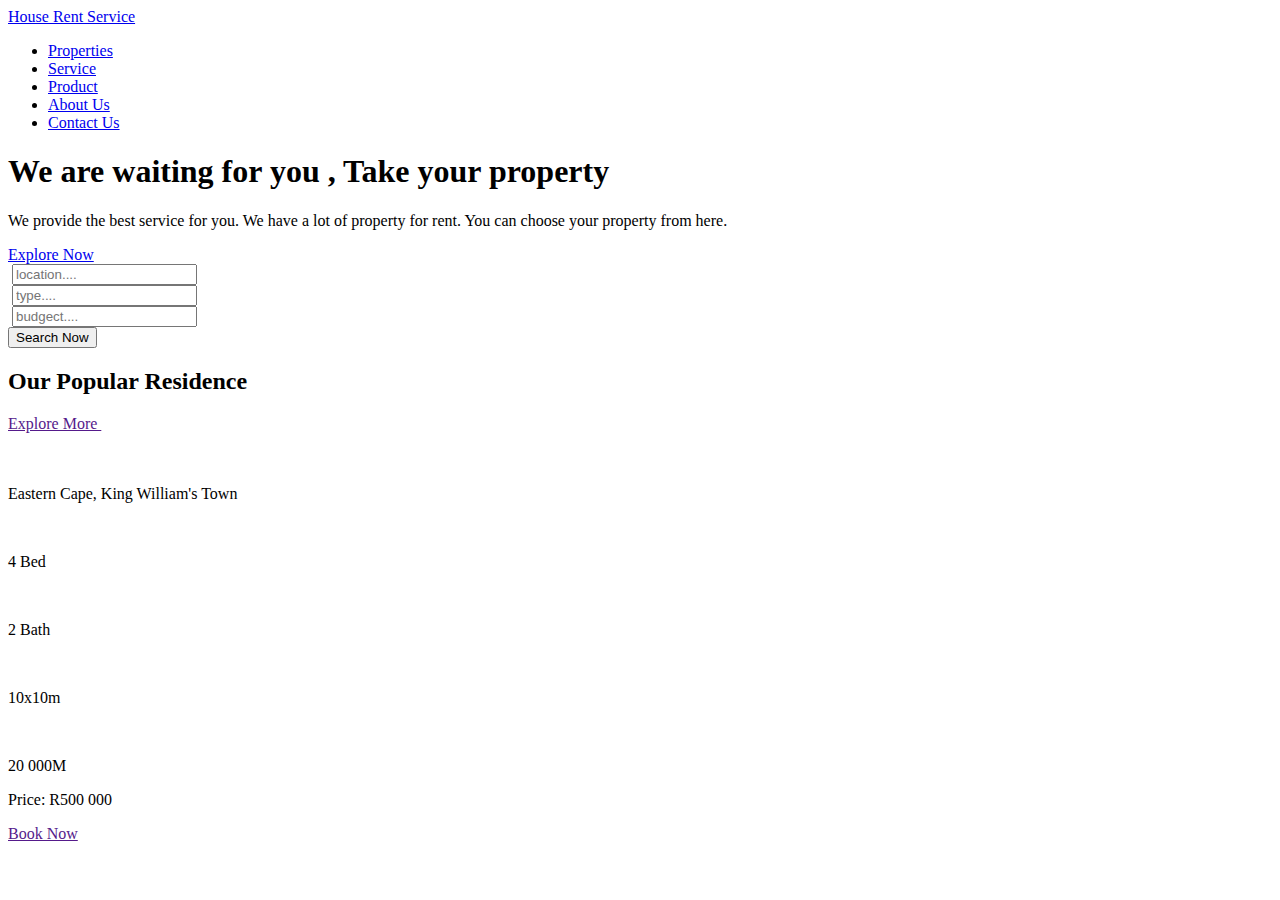
==== index.html @ ed47a106 "frame work" ====
<!DOCTYPE html>
<html lang="en">
  <head>
    <meta charset="UTF-8" />
    <meta http-equiv="X-UA-Compatible" content="IE=edge" />
    <meta name="viewport" content="width=device-width, initial-scale=1.0" />

    <!-- link icon -->

    <link rel="icon" href="images/house.png" />
    <title>House Rent Service</title>

    <!-- CSS -->

    <link rel="stylesheet" href="css/style.css" />
  </head>

  <body>
    <!-- navbar section startc -->

    <nav class="navbar">
      <div class="container">
        <div class="logo">
          <a href="index.html">House Rent Service</a>
        </div>

        <div class="nav-link">
          <ul>
            <li><a href="#property" class="list-item">Properties</a></li>
            <li><a href="#Service" class="list-item">Service</a></li>
            <li><a href="#Product" class="list-item">Product</a></li>
            <li><a href="#About Us" class="list-item">About Us</a></li>
            <li><a href="#Contact Us" class="list-item">Contact Us</a></li>
          </ul>

          <div class="mobile-menu" onclick="showMenu()">
            <div class="line line1"></div>
            <div class="line line2"></div>
            <div class="line line3"></div>
          </div>
        </div>
      </div>
    </nav>

    <!-- navbar section end -->

    <!-- header section start -->

    <section class="header" id="header">
      <div class="container">
        <div class="header-info">
          <h1 class="header-headline">
            We are waiting for you , Take your property
          </h1>
          <p class="header-para">
            We provide the best service for you. We have a lot of property for
            rent. You can choose your property from here.
          </p>

          <a href="#" class="btn">Explore Now</a>
        </div>
      </div>
    </section>

    <!-- header section end -->

    <!-- search section start -->

    <form>
      <div class="container">
        <div class="input">
          <img src="images/locatio.png" alt="" id="" />
          <input type="text" name="location" placeholder="location...." />
        </div>
        <div class="input">
          <img src="images/locatio.png" alt="" id="" />
          <input type="text" name="location" placeholder="type...." />
        </div>
        <div class="input">
          <img src="images/locatio.png" alt="" id="" />
          <input type="text" name="location" placeholder="budgect...." />
        </div>
        <div class="input-btn">
          <button type="submit">Search Now</button>
        </div>
      </div>
    </form>

    <!-- search section end -->

    <!-- property section start -->
    <section id="property">
      <div class="property-info">
        <h2 class="property-title">Our Popular Residence</h2>

        <a href="" class="property-btn">
          Explore More
          <img src="images/arrow.png" alt="" />
        </a>
      </div>
      <div class="container">
        <div class="property-card">
          <img src="images/property1.jpg" alt="" class="property-img" />
          <div class="card-info">
            <div class="card-info-content">
              <img src="images/locatio.png" alt="" />
              <p class="location-name">Eastern Cape, King William's Town</p>
            </div>
            <div class="card-info-content">
              <div class="content">
                <img src="images/bed.png" alt="" />
                <p>4 Bed</p>
              </div>
                <div class="content">
                    <img src="images/bath.png" alt="" />
                    <p>2 Bath</p>
                </div>
                <div class="content">
                    <img src="images/size.png" alt="" />
                    <p>10x10m</p>
                </div>
                <div class="content">
                    <img src="images/area.png" alt="" />
                    <p>20 000M</p>
                </div>
                <div class="content">
                    <p>Price: R500 000</p>
                    <a href="" class="booking-btn">Book Now</a>
                </div>
            </div>
          </div>
        </div>
      </div>
    </section>

    <!-- property section end -->

    <script src="js/script.js"></script>
  </body>
</html>
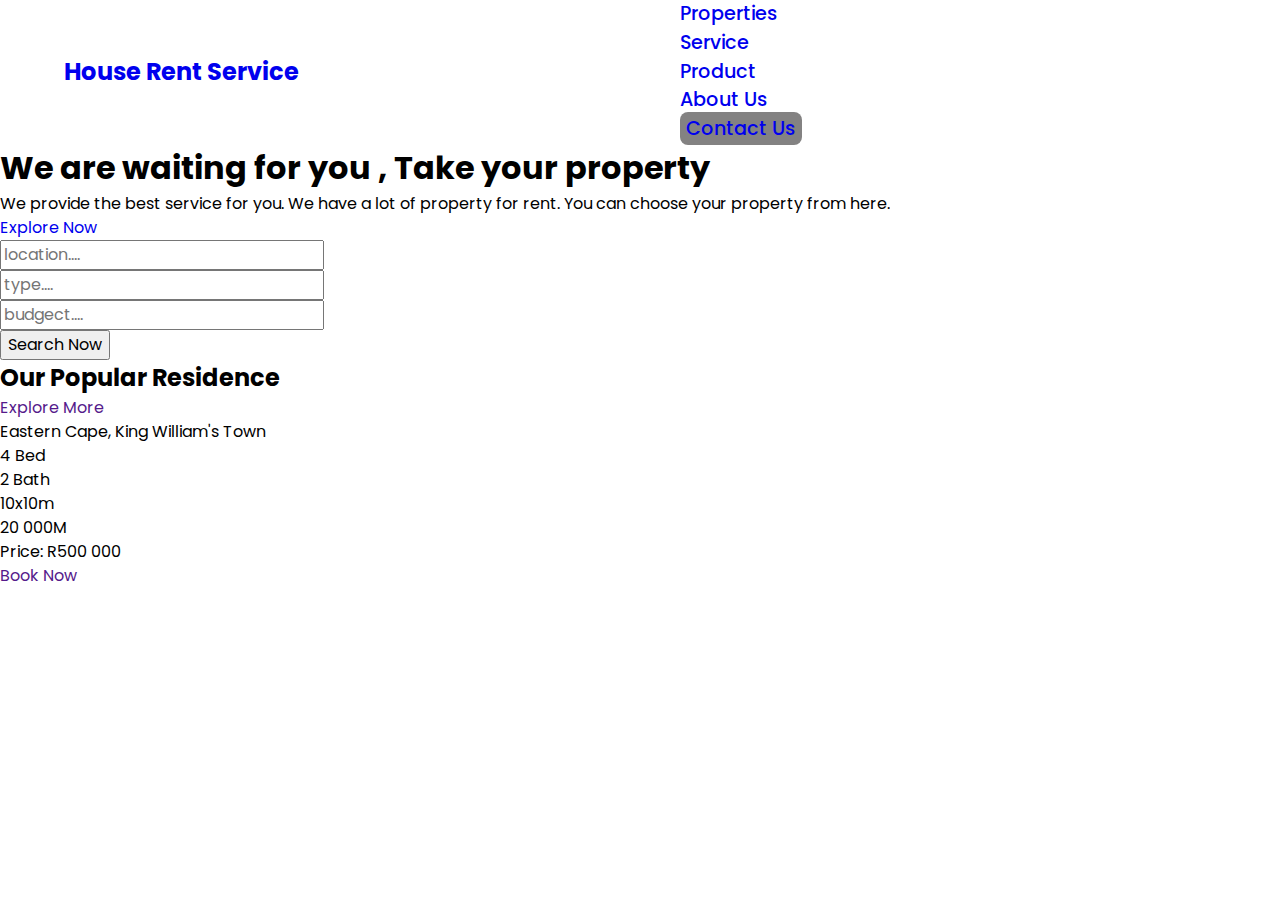
==== commit a922f5d0: "style, set" ====
--- a/index.html
+++ b/index.html
@@ -12,7 +12,7 @@
 
     <!-- CSS -->
 
-    <link rel="stylesheet" href="css/style.css" />
+    <link rel="stylesheet" href="./style.css" />
   </head>
 
   <body>
@@ -30,7 +30,7 @@
             <li><a href="#Service" class="list-item">Service</a></li>
             <li><a href="#Product" class="list-item">Product</a></li>
             <li><a href="#About Us" class="list-item">About Us</a></li>
-            <li><a href="#Contact Us" class="list-item">Contact Us</a></li>
+            <li><a href="#Contact Us" class="list-item Contact">Contact Us</a></li>
           </ul>
 
           <div class="mobile-menu" onclick="showMenu()">
@@ -135,6 +135,7 @@
 
     <!-- property section end -->
 
-    <script src="js/script.js"></script>
+    <script src="./App.js"></script>
   </body>
+
 </html>
--- a/style.css
+++ b/style.css
@@ -0,0 +1,126 @@
+/* google font */
+@import url("https://fonts.googleapis.com/css2?family=Poppins:wght@200;300;400;500;700&display=swap");
+/* google font  */
+
+* {
+  margin: 0;
+}
+
+body {
+  height: 100%;
+  font-family: "Poppins", sans-serif;
+  font-size: 16px;
+}
+
+/*
+Add accessible line-height
+Improve text rendering
+*/
+body {
+  line-height: 1.5;
+  -webkit-font-smoothing: antialiased;
+  -moz-osx-font-smoothing: grayscale;
+}
+
+/*
+Improve meadia default style
+*/
+img,
+picture,
+video,
+canvas,
+svg {
+  display: block;
+  max-width: 100%;
+  /* height: auto; */
+}
+
+/*
+Remove built-in form typography styles
+*/
+button,
+input,
+textarea,
+select {
+  font: inherit;
+}
+
+/*
+avoid text overflow
+*/
+
+p,
+h1,
+h2,
+h3,
+h4,
+h5,
+h6 {
+  overflow-wrap: break-word;
+  word-wrap: break-word;
+  word-break: break-word;
+}
+
+li {
+  list-style: none;
+}
+
+a {
+  text-decoration: none;
+    /* color: inherit; */
+}
+
+
+/*
+navbar style
+*/
+
+nav {
+    width: 100%;
+    max-width: 1900px;
+    /* position: absolute; */
+    inset: 0 0 100% 0;
+}
+
+nav .container {
+    width: 90%;
+    margin: 0 auto;
+    min-height: 80px;
+    background-color: transparent;
+    display: flex;
+    justify-content: space-between;
+    align-items: center;
+    
+}
+
+.logo {
+    font-size: 1.5rem;
+    font-weight: 700;
+    /* color: #fff; */
+}
+
+.nav-link {
+    display: flex;
+    justify-content: space-between;
+    align-items: center;
+    flex-basis: 50%;
+}
+
+.list-item {
+    /* color: #fff; */
+    font-size: 1.2rem;
+    font-weight: 500;
+    transition: opacity 300ms ease;
+}
+
+.list-item:hover {
+    opacity: 0.8;
+}
+
+.Contact {
+    background-color: rgb(131, 130, 130);
+    padding: 0.5rem 0.8rem;
+    border-radius: 8px;
+    padding: 0.2rem 0.4rem;
+    
+}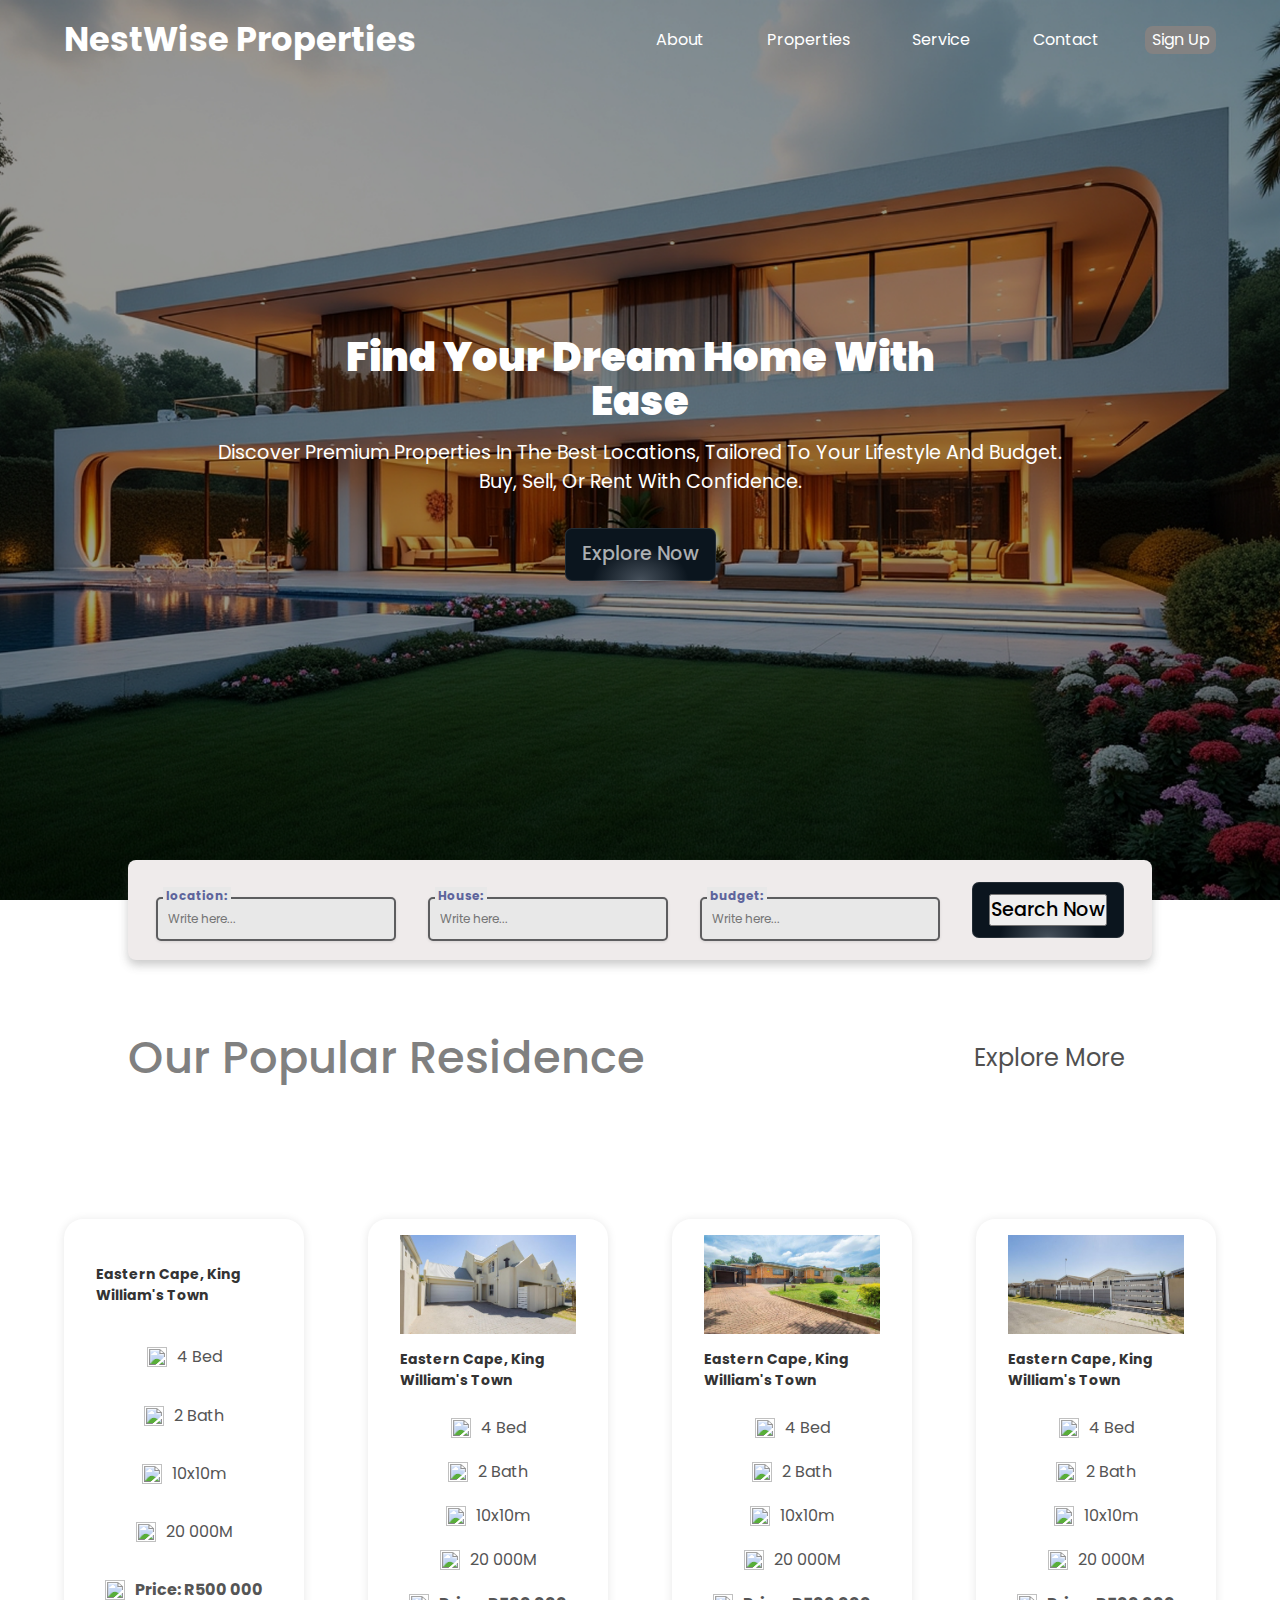
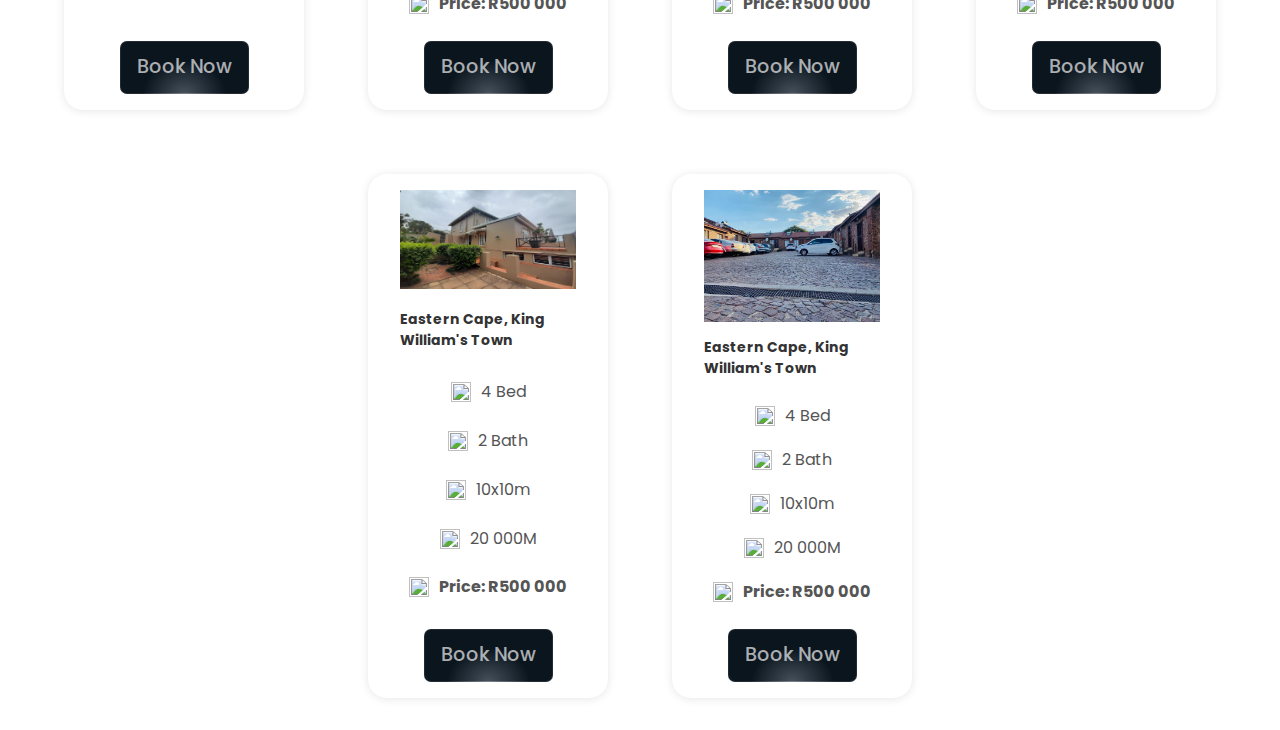
==== commit 8a4d8c0e: "update" ====
--- a/index.html
+++ b/index.html
@@ -8,11 +8,13 @@
     <!-- link icon -->
 
     <link rel="icon" href="images/house.png" />
-    <title>House Rent Service</title>
+
+    <title>NestWise Properties</title>
 
     <!-- CSS -->
 
     <link rel="stylesheet" href="./style.css" />
+    <link rel="stylesheet" href="./Rank.css" />
   </head>
 
   <body>
@@ -21,24 +23,27 @@
     <nav class="navbar">
       <div class="container">
         <div class="logo">
-          <a href="index.html">House Rent Service</a>
-        </div>
-
-        <div class="nav-link">
-          <ul>
-            <li><a href="#property" class="list-item">Properties</a></li>
+          <a href="index.html">NestWise Properties</a>
+        </div>
+
+        
+          <ul class="nav-link">
+            <li><a href="#About" class="list-item">About</a></li>
+            <li><a href="#Properties" class="list-item">Properties</a></li>
             <li><a href="#Service" class="list-item">Service</a></li>
-            <li><a href="#Product" class="list-item">Product</a></li>
-            <li><a href="#About Us" class="list-item">About Us</a></li>
-            <li><a href="#Contact Us" class="list-item Contact">Contact Us</a></li>
+            <li>
+              <a href="#Contact" class="list-item">Contact</a>
+            </li>
+            <li><a href="#Sign" class="list-item Sign">Sign Up</a></li>
           </ul>
 
           <div class="mobile-menu" onclick="showMenu()">
             <div class="line line1"></div>
             <div class="line line2"></div>
             <div class="line line3"></div>
-          </div>
-        </div>
+            <div class="line line4"></div>
+            <div class="line line5"></div>
+          </div>
       </div>
     </nav>
 
@@ -49,12 +54,10 @@
     <section class="header" id="header">
       <div class="container">
         <div class="header-info">
-          <h1 class="header-headline">
-            We are waiting for you , Take your property
-          </h1>
+          <h1 class="header-headline">Find Your Dream Home with Ease</h1>
           <p class="header-para">
-            We provide the best service for you. We have a lot of property for
-            rent. You can choose your property from here.
+            Discover premium properties in the best locations, tailored to your
+            lifestyle and budget. Buy, sell, or rent with confidence.
           </p>
 
           <a href="#" class="btn">Explore Now</a>
@@ -68,19 +71,34 @@
 
     <form>
       <div class="container">
-        <div class="input">
-          <img src="images/locatio.png" alt="" id="" />
-          <input type="text" name="location" placeholder="location...." />
-        </div>
-        <div class="input">
-          <img src="images/locatio.png" alt="" id="" />
-          <input type="text" name="location" placeholder="type...." />
-        </div>
-        <div class="input">
-          <img src="images/locatio.png" alt="" id="" />
-          <input type="text" name="location" placeholder="budgect...." />
-        </div>
-        <div class="input-btn">
+        <div class="coolinput">
+          <label for="input" class="text">location:</label>
+          <input
+            type="text"
+            placeholder="Write here..."
+            name="location"
+            class="input"
+          />
+        </div>
+        <div class="coolinput">
+          <label for="input" class="text">House:</label>
+          <input
+            type="text"
+            placeholder="Write here..."
+            name="House"
+            class="input"
+          />
+        </div>
+        <div class="coolinput">
+          <label for="input" class="text">budget:</label>
+          <input
+            type="text"
+            placeholder="Write here..."
+            name="budget"
+            class="input"
+          />
+        </div>
+        <div class="btn">
           <button type="submit">Search Now</button>
         </div>
       </div>
@@ -95,47 +113,204 @@
 
         <a href="" class="property-btn">
           Explore More
-          <img src="images/arrow.png" alt="" />
+          <img src="images/arrow.svg" alt="" />
         </a>
       </div>
-      <div class="container">
-        <div class="property-card">
-          <img src="images/property1.jpg" alt="" class="property-img" />
-          <div class="card-info">
-            <div class="card-info-content">
-              <img src="images/locatio.png" alt="" />
-              <p class="location-name">Eastern Cape, King William's Town</p>
-            </div>
-            <div class="card-info-content">
-              <div class="content">
-                <img src="images/bed.png" alt="" />
-                <p>4 Bed</p>
-              </div>
-                <div class="content">
-                    <img src="images/bath.png" alt="" />
-                    <p>2 Bath</p>
-                </div>
-                <div class="content">
-                    <img src="images/size.png" alt="" />
-                    <p>10x10m</p>
-                </div>
-                <div class="content">
-                    <img src="images/area.png" alt="" />
-                    <p>20 000M</p>
-                </div>
-                <div class="content">
-                    <p>Price: R500 000</p>
-                    <a href="" class="booking-btn">Book Now</a>
-                </div>
-            </div>
-          </div>
-        </div>
-      </div>
     </section>
+
+    <div class="container">
+      <div class="property-card">
+        <div class="Popular">
+          <img src="images/house1.png" alt="" class="property-img" />
+
+          <div class="card-info">
+            <img src="images/location.svg" alt="" class="location-img" />
+            <h3 class="location-name">Eastern Cape, King William's Town</h3>
+          </div>
+          <div class="content">
+            <img class="content-img" src="images/bed.svg" alt="" />
+            <p>4 Bed</p>
+          </div>
+          <div class="content">
+            <img class="content-img" src="images/bath.svg" alt="" />
+            <p>2 Bath</p>
+          </div>
+          <div class="content">
+            <img class="content-img" src="images/size.svg" alt="" />
+            <p>10x10m</p>
+          </div>
+          <div class="content">
+            <img class="content-img" src="images/area.svg" alt="" />
+            <p>20 000M</p>
+          </div>
+          <div class="content">
+            <img class="content-img" src="./images/money.svg" alt="" />
+            <p class="Price">Price: R500 000</p>
+          </div>
+          <div class="content-btn">
+            <a href="" class="btn">Book Now</a>
+          </div>
+        </div>
+        <div class="Popular">
+          <img src="images/house 2.jpg" alt="" class="property-img" />
+
+          <div class="card-info">
+            <img src="images/location.svg" alt="" class="location-img" />
+            <h3 class="location-name">Eastern Cape, King William's Town</h3>
+          </div>
+          <div class="content">
+            <img class="content-img" src="images/bed.svg" alt="" />
+            <p>4 Bed</p>
+          </div>
+          <div class="content">
+            <img class="content-img" src="images/bath.svg" alt="" />
+            <p>2 Bath</p>
+          </div>
+          <div class="content">
+            <img class="content-img" src="images/size.svg" alt="" />
+            <p>10x10m</p>
+          </div>
+          <div class="content">
+            <img class="content-img" src="images/area.svg" alt="" />
+            <p>20 000M</p>
+          </div>
+          <div class="content">
+            <img class="content-img" src="./images/money.svg" alt="" />
+            <p class="Price">Price: R500 000</p>
+          </div>
+          <div class="content-btn">
+            <a href="" class="btn">Book Now</a>
+          </div>
+        </div>
+        <div class="Popular">
+          <img src="images/house 3.jpg" alt="" class="property-img" />
+
+          <div class="card-info">
+            <img src="images/location.svg" alt="" class="location-img" />
+            <h3 class="location-name">Eastern Cape, King William's Town</h3>
+          </div>
+          <div class="content">
+            <img class="content-img" src="images/bed.svg" alt="" />
+            <p>4 Bed</p>
+          </div>
+          <div class="content">
+            <img class="content-img" src="images/bath.svg" alt="" />
+            <p>2 Bath</p>
+          </div>
+          <div class="content">
+            <img class="content-img" src="images/size.svg" alt="" />
+            <p>10x10m</p>
+          </div>
+          <div class="content">
+            <img class="content-img" src="images/area.svg" alt="" />
+            <p>20 000M</p>
+          </div>
+          <div class="content">
+            <img class="content-img" src="./images/money.svg" alt="" />
+            <p class="Price">Price: R500 000</p>
+          </div>
+          <div class="content-btn">
+            <a href="" class="btn">Book Now</a>
+          </div>
+        </div>
+        <div class="Popular">
+          <img src="images/house 4.jpg" alt="" class="property-img" />
+
+          <div class="card-info">
+            <img src="images/location.svg" alt="" class="location-img" />
+            <h3 class="location-name">Eastern Cape, King William's Town</h3>
+          </div>
+          <div class="content">
+            <img class="content-img" src="images/bed.svg" alt="" />
+            <p>4 Bed</p>
+          </div>
+          <div class="content">
+            <img class="content-img" src="images/bath.svg" alt="" />
+            <p>2 Bath</p>
+          </div>
+          <div class="content">
+            <img class="content-img" src="images/size.svg" alt="" />
+            <p>10x10m</p>
+          </div>
+          <div class="content">
+            <img class="content-img" src="images/area.svg" alt="" />
+            <p>20 000M</p>
+          </div>
+          <div class="content">
+            <img class="content-img" src="./images/money.svg" alt="" />
+            <p class="Price">Price: R500 000</p>
+          </div>
+          <div class="content-btn">
+            <a href="" class="btn">Book Now</a>
+          </div>
+        </div>
+        <div class="Popular">
+          <img src="images/house 5.jpg" alt="" class="property-img" />
+
+          <div class="card-info">
+            <img src="images/location.svg" alt="" class="location-img" />
+            <h3 class="location-name">Eastern Cape, King William's Town</h3>
+          </div>
+          <div class="content">
+            <img class="content-img" src="images/bed.svg" alt="" />
+            <p>4 Bed</p>
+          </div>
+          <div class="content">
+            <img class="content-img" src="images/bath.svg" alt="" />
+            <p>2 Bath</p>
+          </div>
+          <div class="content">
+            <img class="content-img" src="images/size.svg" alt="" />
+            <p>10x10m</p>
+          </div>
+          <div class="content">
+            <img class="content-img" src="images/area.svg" alt="" />
+            <p>20 000M</p>
+          </div>
+          <div class="content">
+            <img class="content-img" src="./images/money.svg" alt="" />
+            <p class="Price">Price: R500 000</p>
+          </div>
+          <div class="content-btn">
+            <a href="" class="btn">Book Now</a>
+          </div>
+        </div>
+        <div class="Popular">
+          <img src="images/house 6.jpg" alt="" class="property-img" />
+
+          <div class="card-info">
+            <img src="images/location.svg" alt="" class="location-img" />
+            <h3 class="location-name">Eastern Cape, King William's Town</h3>
+          </div>
+          <div class="content">
+            <img class="content-img" src="images/bed.svg" alt="" />
+            <p>4 Bed</p>
+          </div>
+          <div class="content">
+            <img class="content-img" src="images/bath.svg" alt="" />
+            <p>2 Bath</p>
+          </div>
+          <div class="content">
+            <img class="content-img" src="images/size.svg" alt="" />
+            <p>10x10m</p>
+          </div>
+          <div class="content">
+            <img class="content-img" src="images/area.svg" alt="" />
+            <p>20 000M</p>
+          </div>
+          <div class="content">
+            <img class="content-img" src="./images/money.svg" alt="" />
+            <p class="Price">Price: R500 000</p>
+          </div>
+          <div class="content-btn">
+            <a href="" class="btn">Book Now</a>
+          </div>
+        </div>
+      </div>
+    </div>
 
     <!-- property section end -->
 
     <script src="./App.js"></script>
   </body>
-
 </html>
--- a/style.css
+++ b/style.css
@@ -3,11 +3,13 @@
 /* google font  */
 
 * {
+  box-sizing: border-box;
+  padding: 0;
   margin: 0;
 }
 
 body {
-  height: 100%;
+  margin: 0;
   font-family: "Poppins", sans-serif;
   font-size: 16px;
 }
@@ -19,7 +21,6 @@
 body {
   line-height: 1.5;
   -webkit-font-smoothing: antialiased;
-  -moz-osx-font-smoothing: grayscale;
 }
 
 /*
@@ -57,8 +58,6 @@
 h5,
 h6 {
   overflow-wrap: break-word;
-  word-wrap: break-word;
-  word-break: break-word;
 }
 
 li {
@@ -67,7 +66,7 @@
 
 a {
   text-decoration: none;
-    /* color: inherit; */
+    color: inherit;
 }
 
 
@@ -77,8 +76,8 @@
 
 nav {
     width: 100%;
-    max-width: 1900px;
-    /* position: absolute; */
+    max-width: 1980px;
+    position: absolute;
     inset: 0 0 100% 0;
 }
 
@@ -94,9 +93,9 @@
 }
 
 .logo {
-    font-size: 1.5rem;
+    font-size: 2.1rem;
     font-weight: 700;
-    /* color: #fff; */
+    color: #fff;
 }
 
 .nav-link {
@@ -106,21 +105,382 @@
     flex-basis: 50%;
 }
 
+.nav-link ul {
+    display: flex;
+    justify-content: space-between;
+    align-items: center;
+    list-style: none;
+}
+
 .list-item {
-    /* color: #fff; */
+    display: flex;
+    justify-content: center;
+    align-items: center;
+    padding: 0.5rem 1rem;
+    color: #fff;
+    font-size: 1rem;
+    font-weight: 400;
+    transition: opacity 300ms ease;
+}
+
+.list-item:hover {
+    color: #28a745;
+    opacity: 0.8;
+}
+
+.Sign {
+    background-color: rgb(131, 130, 130);
+    /* padding: 0.5rem 0.8rem; */
+    border-radius: 8px;
+    padding: 0.1rem 0.4rem;
+    
+}
+
+
+.mobile-menu {
+    display: none;
+}
+
+
+/* header style */
+.header {
+    width: 100%;
+    max-width: 1980px;
+    height: 100vh;
+    background-image: url(./images/Hero\ section.png);
+    background-size: cover;
+    background-position: center;
+    background-repeat: no-repeat;
+    z-index: 2;
+}
+
+.header .container {
+    width: 90%;
+    margin: 0 auto;
+    height: 100%;
+    display: flex;
+    justify-content: space-between;
+    align-items: center;
+}
+
+.header-info {
+    width: 50%;
+    margin-inline: auto;
+    display: flex;
+    flex-direction: column;
+    justify-content: center;
+    align-items: center;
+    height: 100%;
+    z-index: 2;
+}
+
+.header-headline{
+    font-size: 40px;
+    width: 110%;
+    font-weight: 900;
+    text-align: center;
+    line-height: 110%;
+    text-transform: capitalize;
+    color: #fff;
+    padding-block: 1rem;
+}
+
+.header-para{
+    font-size: 1.2rem;
+    width: 150%;
+    display: flex;
+    justify-content: center;
+    text-align: center;
+    text-transform: capitalize;
+    padding-bottom: 2rem;
+    color: #fff;
+}
+
+.btn {
+    background-color: #fff;
+    color: #000;
+    box-shadow: 0 0 4px 0 #994e4e;
+    padding: 0.5rem 1rem;
+    border-radius: 8px;
     font-size: 1.2rem;
     font-weight: 500;
-    transition: opacity 300ms ease;
-}
-
-.list-item:hover {
-    opacity: 0.8;
-}
-
-.Contact {
-    background-color: rgb(131, 130, 130);
-    padding: 0.5rem 0.8rem;
+    transition: background-color 300ms ease;
+}
+.btn:hover {
+    background-color: hsl(0, 1%, 27%);
+    color: #fff;
+    box-shadow: 0 0 4px 0 #ffffff;
+    transform: scale(1.1);
+    transition: 0.5s;   
+    cursor: pointer;
+}
+
+form{
+    /* max-width: 100px; */
+    width: 100%;
+    margin-top: -40px;
+}
+
+form .container {
+    width: 80%;
+    margin-inline: auto;
+    background-color: #efebeb;
+    box-shadow: 0px 5px 10px rgba(80, 80, 80, 0.30);
+    display: flex;
+    justify-content: center;
+    flex-wrap: wrap;
+    padding: 1rem 0;
     border-radius: 8px;
-    padding: 0.2rem 0.4rem;
-    
-}+    align-items: center;
+    min-height: 100px;
+    gap: 2rem;
+}
+
+
+
+ 
+.coolinput {
+    display: flex;
+    flex-direction: column;
+    width: fit-content;
+    position: static;
+    max-width: 240px;
+  }
+  
+  .coolinput label.text {
+    font-size: 0.75rem;
+    color: #5d649c;
+    font-weight: 700;
+    position: relative;
+    top: 0.5rem;
+    margin: 0 0 0 7px;
+    padding: 0 3px;
+    background: #e8e8e8;
+    width: fit-content;
+  }
+  
+  .coolinput input[type=text].input {
+    padding: 11px 10px;
+    font-size: 0.75rem;
+    border: 2px hsl(240, 1%, 37%) solid;
+    border-radius: 5px;
+    box-shadow: #0000001a 0px 1px 3px 0px;
+    transition: border 0.3s;
+    background: #e8e8e8;
+  }
+  
+  .coolinput input[type=text].input:focus {
+    outline: none;
+  }
+
+.input input {
+    outline: 0;
+    border: 0;
+    background-color: transparent;
+    text-transform: uppercase;
+    font-size: 1rem;
+
+}
+
+/* From Uiverse.io by zanina-yassine */ 
+.btn {
+    min-width: 120px;
+  
+    position: relative;
+    cursor: pointer;
+  
+    padding: 12px 17px;
+    border: 0;
+    border-radius: 7px;
+  
+    box-shadow: inset 0 0 0 1px rgba(255, 255, 255, 0.1);
+    background: radial-gradient(
+      ellipse at bottom,
+      rgba(71, 81, 92, 1) 0%,
+      rgba(11, 21, 30, 1) 45%
+    );
+  
+    color: rgb(255, 255, 255, 0.66);
+  
+    transition: all 1s cubic-bezier(0.15, 0.83, 0.66, 1);
+  }
+  
+  .btn::before {
+    content: "";
+    width: 70%;
+    height: 1px;
+  
+    position: absolute;
+    bottom: 0;
+    left: 15%;
+  
+    /* background: rgb(255, 255, 255); */
+    background: linear-gradient(
+      90deg,
+      rgba(255, 255, 255, 0) 0%,
+      rgba(255, 255, 255, 1) 50%,
+      rgba(255, 255, 255, 0) 100%
+    );
+    opacity: 0.2;
+  
+    transition: all 1s cubic-bezier(0.15, 0.83, 0.66, 1);
+  }
+  
+  .btn:hover {
+    /* color: rgb(255, 255, 255, 1); */
+    transform: scale(1.1) translateY(-3px);
+  }
+  
+  .btn:hover::before {
+    opacity: 1;
+  }
+
+
+/* property*/
+
+#property{
+  width: 100%;
+  max-width: 1980px;
+  padding-block: 4rem;
+}
+
+.property-info{
+  width: 80%;
+  margin: 0 auto;
+  display: flex;
+  justify-content: space-between;
+  padding-bottom: 2rem;
+}
+
+.property-info .property-title{
+  font-size: 2.8rem;
+  font-weight: 500;
+  text-transform: capitalize;
+  color: grey;
+  width: 70%;
+}
+
+.property-btn {
+  background-color: transparent;
+  color: #505050;
+  font-size: 1.5rem;
+  display: flex;
+  width: 20%;
+  justify-content: center;
+  align-items: center;
+  min-height: 20px;
+  transition: color 300ms;
+}
+
+.property-btn:hover {
+  color: #000;
+}
+
+.property .container{
+  width: 90%;
+  margin-inline: auto;
+  display: flex;
+  justify-content: center;
+  align-items: center;
+  flex-wrap: wrap;
+  gap: 1rem;
+}
+
+.container{
+  width: 100%;
+  margin-inline: auto;
+  
+}
+
+.property-card{
+  display: flex;
+  /* align-items: stretch; */
+  justify-content: center;
+  flex-wrap: wrap;
+}
+
+.Popular{
+  flex-direction: column;
+  background: #ffffff;
+  align-items: center;
+  display: flex;
+  justify-content: space-between;
+  text-align: center;
+  padding: 1rem 2rem;
+  overflow: hidden;
+  width: 240px;
+  min-height: 340px;
+  /* height: 340px; */
+  border-radius: 1.2rem;
+  margin: 2rem;
+  box-shadow: 0px 1px 10px #0000001a;
+  transition: 0.5s;
+  /* flex: 1; */
+}
+
+.Popular:hover img{
+  transform: scale(1.1);
+  transition: 0.5s;
+}
+
+.Popular:hover{
+  box-shadow: 5px 5px 25px #0000001a;
+  transition: 0.5s;
+}
+
+.property-img{
+  width: 240px;
+  /* min-height: 20px; */
+  /* padding: 10px 0px; */
+  object-fit: cover;
+  /* border-radius: 1.2rem; */
+}
+
+.card-info{
+  margin-top: 15px;
+  text-align: left;
+}
+
+.location-img{
+  padding-left: 75px;
+}
+
+.location-name{
+  font-size: 14px;
+  color: #333;
+  margin-bottom: 15px;
+  font-weight: bolder;
+}
+
+.content{
+  display: flex;
+  justify-content: space-between;
+  align-items: center;
+  margin: 10px 0;
+}
+
+.content-img{
+  width: 20px;
+  height: 20px;
+  margin-right: 10px;
+}
+
+.content p{
+  margin: 0;
+  font-size: 16px;
+  color: #555;
+}
+
+.Price{
+  font-size: 22px;
+  margin-top: 10px;
+  color: #28a745;
+  font-weight: bolder;
+}
+
+.content-btn{
+  display: flex;
+  justify-content: space-between;
+  align-items: center;
+  margin-top: 15px;
+}
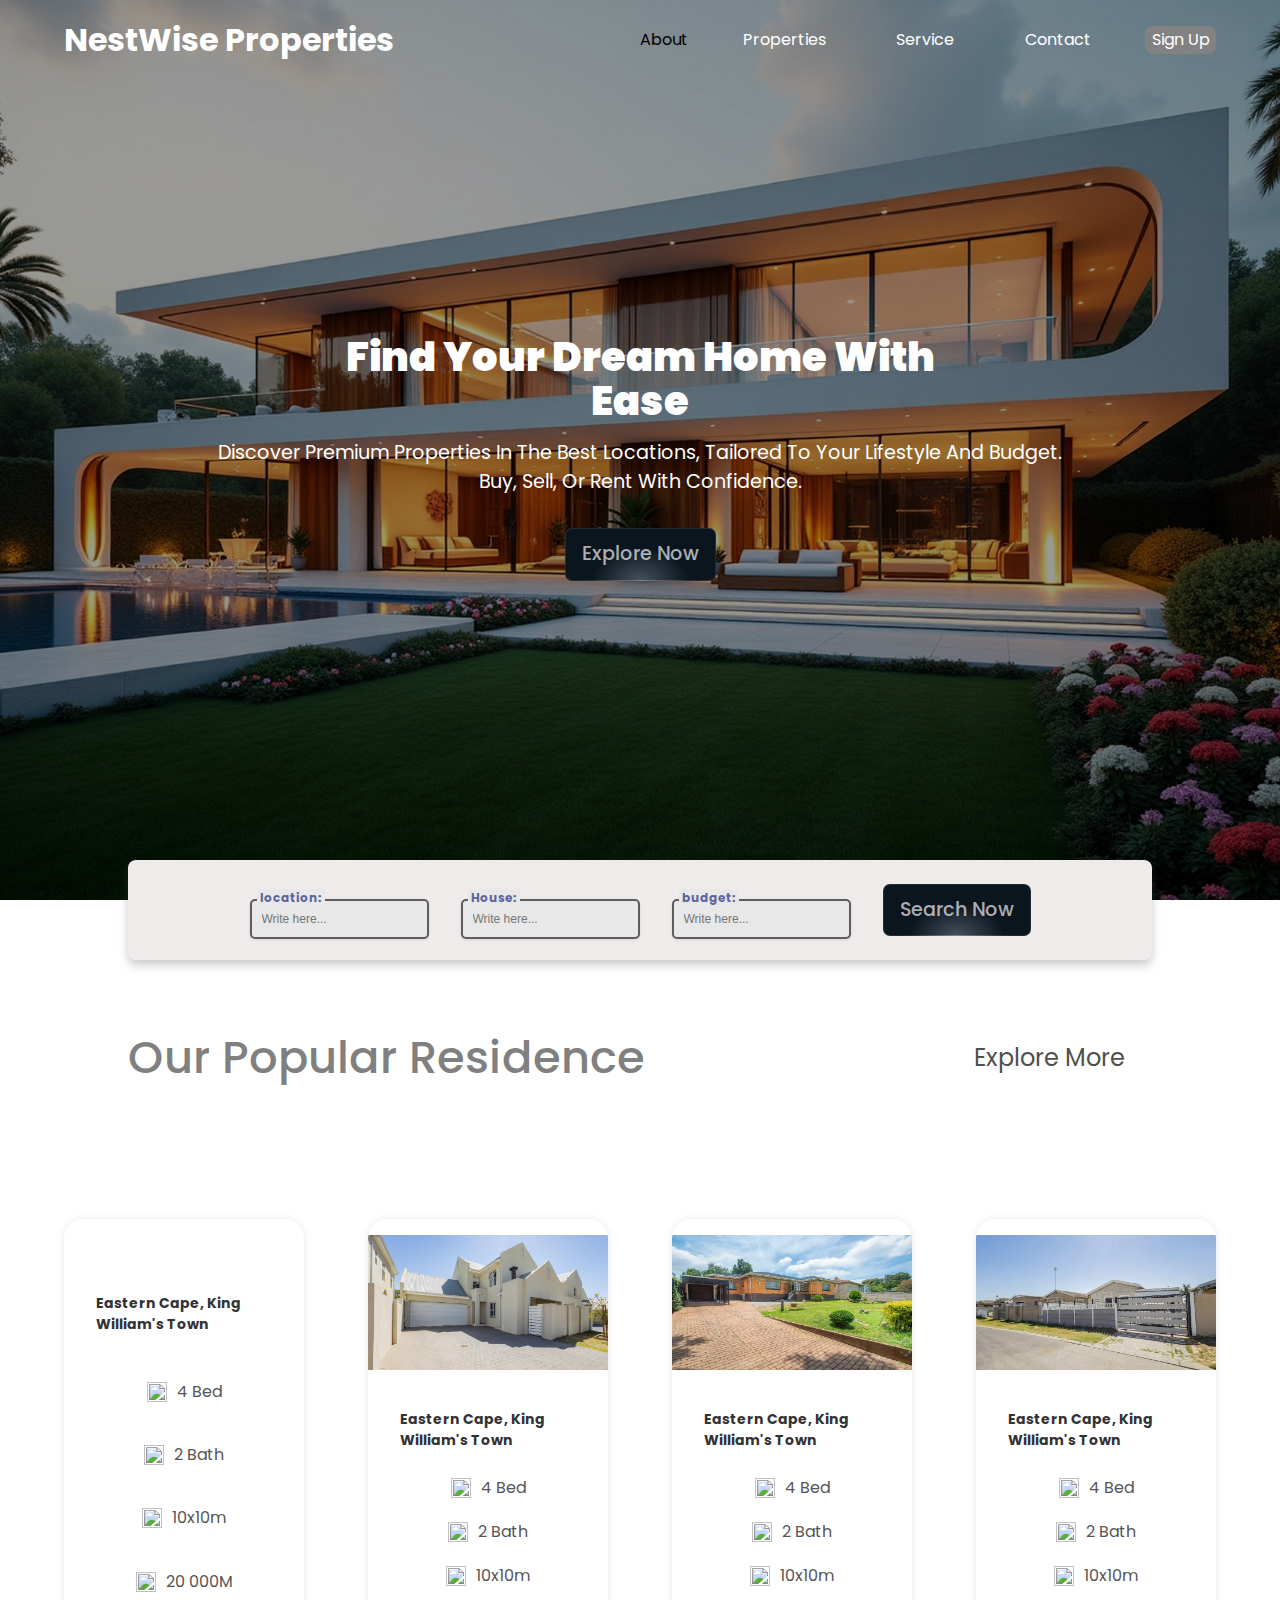
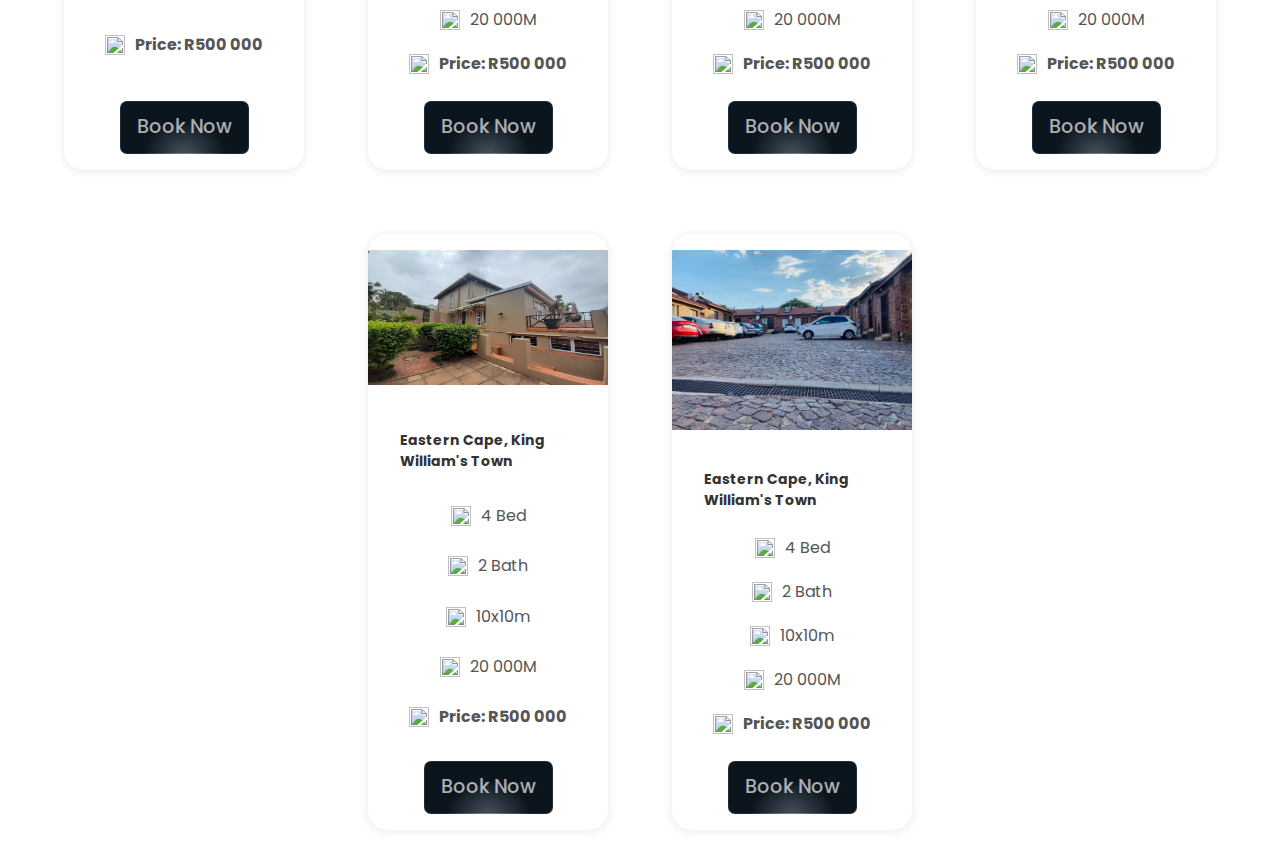
==== commit e777201c: "page About" ====
--- a/index.html
+++ b/index.html
@@ -28,21 +28,19 @@
 
         
           <ul class="nav-link">
-            <li><a href="#About" class="list-item">About</a></li>
+            <li><a href="About.html" >About</a></li>
             <li><a href="#Properties" class="list-item">Properties</a></li>
             <li><a href="#Service" class="list-item">Service</a></li>
+            <li><a href="/Components/Contact/Contact.html" class="list-item">Contact</a></li>
             <li>
-              <a href="#Contact" class="list-item">Contact</a>
+              <a href="#Sign" class="list-item Sign">Sign Up</a>
             </li>
-            <li><a href="#Sign" class="list-item Sign">Sign Up</a></li>
           </ul>
 
           <div class="mobile-menu" onclick="showMenu()">
             <div class="line line1"></div>
             <div class="line line2"></div>
             <div class="line line3"></div>
-            <div class="line line4"></div>
-            <div class="line line5"></div>
           </div>
       </div>
     </nav>
@@ -98,9 +96,7 @@
             class="input"
           />
         </div>
-        <div class="btn">
-          <button type="submit">Search Now</button>
-        </div>
+        <a href="#" class="btn">Search Now</a>
       </div>
     </form>
 
--- a/style.css
+++ b/style.css
@@ -26,25 +26,24 @@
 /*
 Improve meadia default style
 */
-img,
+/* img,
 picture,
 video,
 canvas,
 svg {
   display: block;
   max-width: 100%;
-  /* height: auto; */
-}
+} */
 
 /*
 Remove built-in form typography styles
 */
-button,
+/* button,
 input,
 textarea,
 select {
   font: inherit;
-}
+} */
 
 /*
 avoid text overflow
@@ -93,7 +92,7 @@
 }
 
 .logo {
-    font-size: 2.1rem;
+    font-size: 2rem;
     font-weight: 700;
     color: #fff;
 }
@@ -109,7 +108,7 @@
     display: flex;
     justify-content: space-between;
     align-items: center;
-    list-style: none;
+    /* list-style: none; */
 }
 
 .list-item {
@@ -171,7 +170,7 @@
     justify-content: center;
     align-items: center;
     height: 100%;
-    z-index: 2;
+    /* z-index: 2; */
 }
 
 .header-headline{
